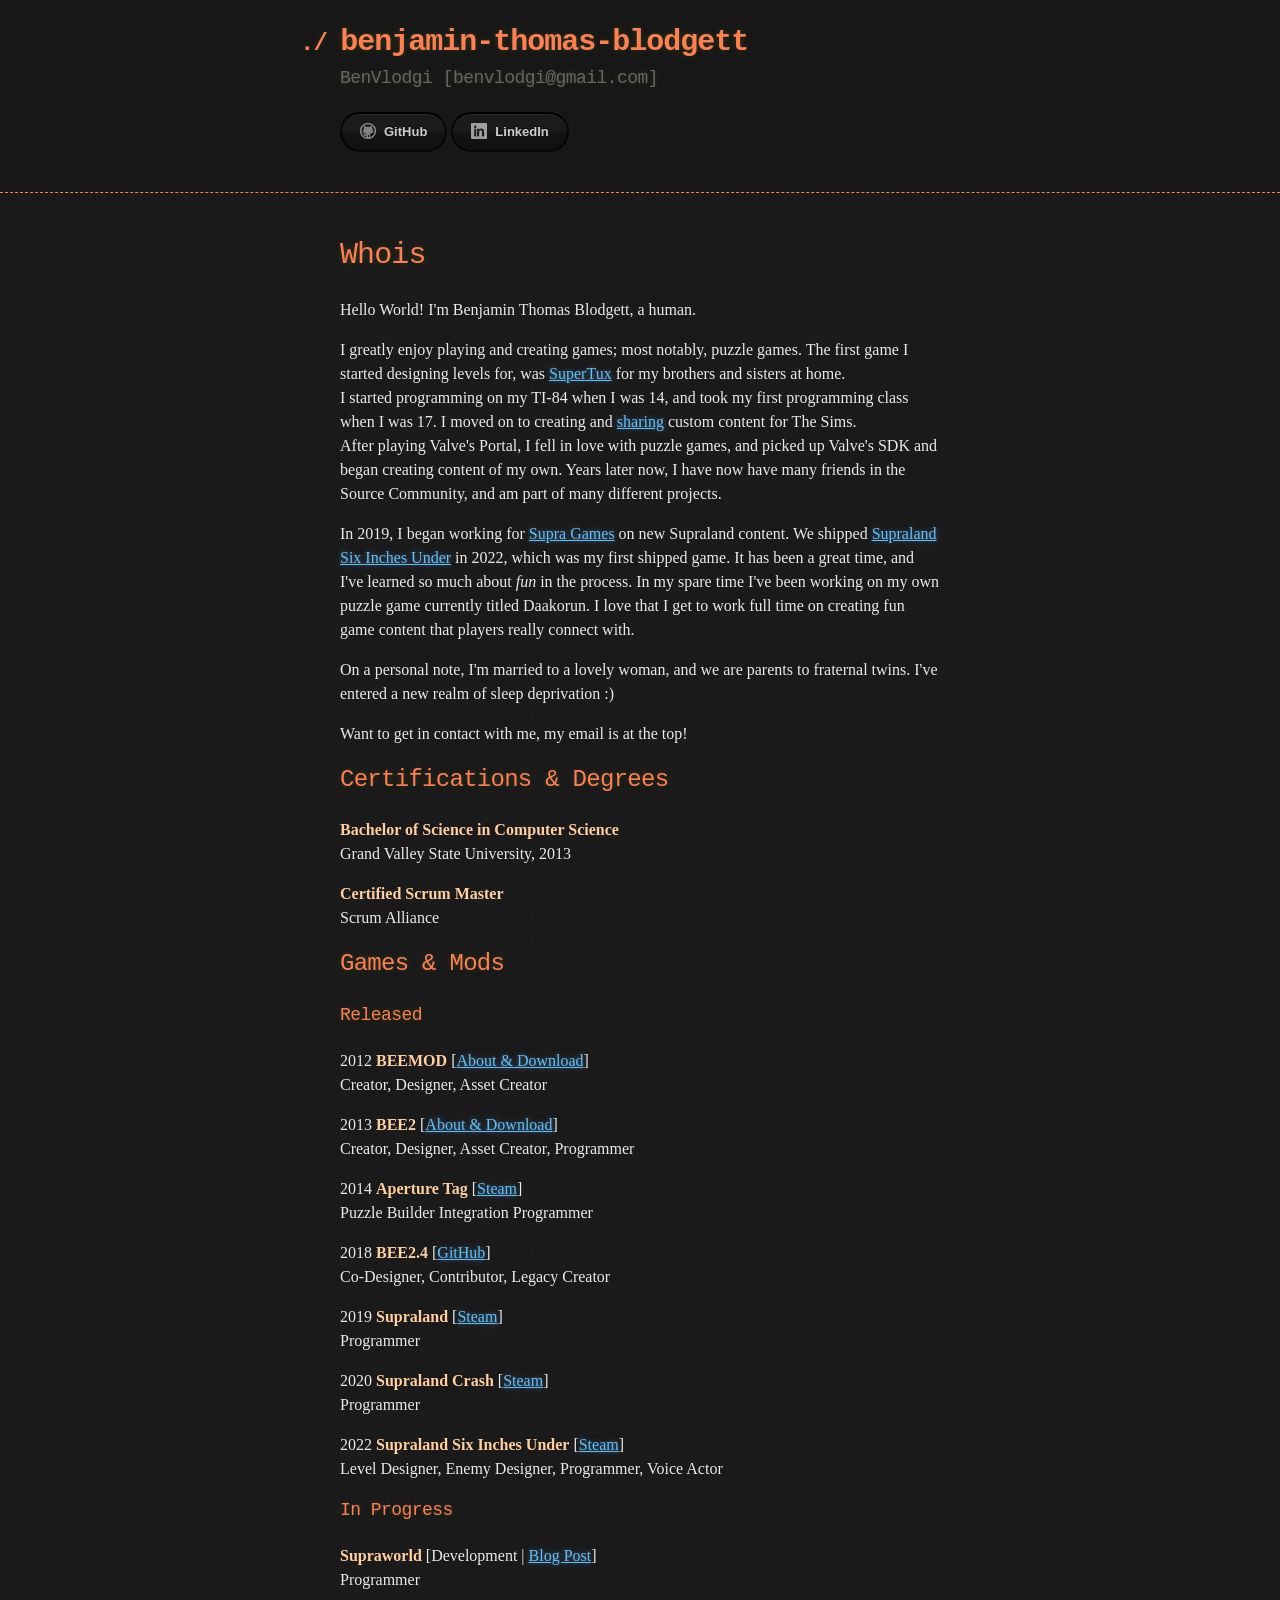
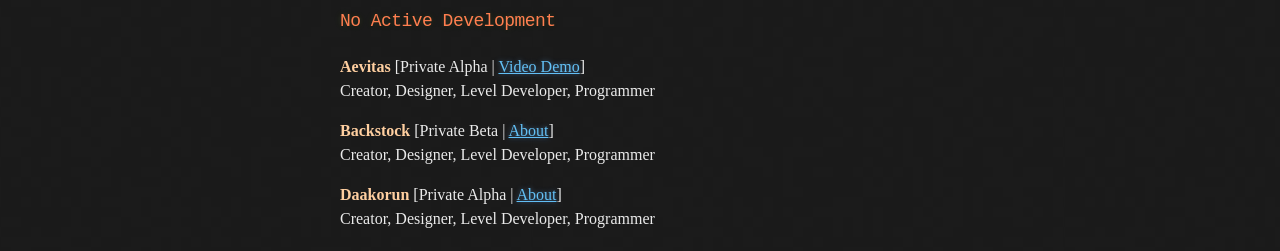
==== index.html @ e1a2940e "Move dates to prefix, and remove Released word" ====
<!DOCTYPE html>
<html>
  <head>
    <meta charset='utf-8'>
    <meta http-equiv="X-UA-Compatible" content="chrome=1">

    <link rel="stylesheet" type="text/css" href="stylesheets/stylesheet.css" media="screen">
    <link rel="stylesheet" type="text/css" href="stylesheets/github-dark.css" media="screen">
    <link rel="stylesheet" type="text/css" href="stylesheets/print.css" media="print">

    <title>BenVlodgi.GitHub.io by BenVlodgi</title>
  </head>

  <body>

    <header>
      <div class="container">
        <h1>benjamin-thomas-blodgett</h1>
        <h2>BenVlodgi
          <script language="JavaScript">
            var un = "benvlodgi";
            var hn = "gmail";
            var he = "com";
            var tex = un + "@" + hn + "." + he;
            document.write("<span>[" + tex + "]</span>");
          </script>
        </h2>

        <section id="downloads">
          <a href="https://github.com/BenVlodgi" class="btn btn-github"><span class="icon"></span>GitHub</a>
          <a href="https://www.linkedin.com/in/benjamin-blodgett-30b03960" class="btn btn-linkedin"><span class="icon"></span>LinkedIn</a>
        </section>
      </div>
    </header>

    <div class="container">
      <section id="main_content">
	    <h1><a id="whois" class="anchor" href="#whois" aria-hidden="true"><span aria-hidden="true" class="octicon octicon-link"></span></a>Whois</h1>
		<p>Hello World! I'm Benjamin Thomas Blodgett, a human.</p>
		
		<p>I greatly enjoy playing and creating games; most notably, puzzle games.
		   The first game I started designing levels for, was <a href="https://supertux.github.io/download.html">SuperTux</a> for my brothers and sisters at home.<br />
		   I started programming on my TI-84 when I was 14, and took my first programming class when I was 17.
		   I moved on to creating and <a href="https://www.thesimsresource.com/members/bensworld99">sharing</a> custom content for The Sims.<br />
		   After playing Valve's Portal, I fell in love with puzzle games, and picked up Valve's SDK and began creating content of my own.
		   Years later now, I have now have many friends in the Source Community, and am part of many different projects.
		</p>
	        <p>In 2019, I began working for <a href="https://deathball.net/supragames/">Supra Games</a> on new Supraland content. We shipped <a href="https://store.steampowered.com/app/1522870/Supraland_Six_Inches_Under/">Supraland Six Inches Under</a> in 2022, which was my first shipped game. It has been a great time, and I've learned so much about <i>fun</i> in the process. In my spare time I've been working on my own puzzle game currently titled Daakorun.
		   I love that I get to work full time on creating fun game content that players really connect with.
		</p>
	      	<p>On a personal note, I'm married to a lovely woman, and we are parents to fraternal twins. I've entered a new realm of sleep deprivation :)
		</p>
		<p>Want to get in contact with me, my email is at the top!</p>
	  
        <h2><a id="certifications-degrees" class="anchor" href="#dertifications-degrees" aria-hidden="true"><span aria-hidden="true" class="octicon octicon-link"></span></a>Certifications & Degrees</h2>
		<p><span class="txt-title">Bachelor of Science in Computer Science</span><br />Grand Valley State University, 2013</p>
		<p><span class="txt-title">Certified Scrum Master</span><br />Scrum Alliance</p>
		
		<h2><a id="games-mods" class="anchor" href="#games-mods" aria-hidden="true"><span aria-hidden="true" class="octicon octicon-link"></span></a>Games & Mods</h2>
        <h3>Released</h3>
		<p>2012 <span class="txt-title">BEEMOD</span> [<a href="http://portal2backstock.com/bee/">About & Download</a>]<br />Creator, Designer, Asset Creator</p>
		<p>2013 <span class="txt-title">BEE2</span> [<a href="http://portal2backstock.com/bee2/">About & Download</a>]<br />Creator, Designer, Asset Creator, Programmer</p>
		<p>2014 <span class="txt-title">Aperture Tag</span> [<a href="http://store.steampowered.com/app/280740/">Steam</a>]<br />Puzzle Builder Integration Programmer</p>
		<p>2018 <span class="txt-title">BEE2.4</span> [<a href="https://github.com/BenVlodgi/BEE2.4">GitHub</a>]<br />Co-Designer, Contributor, Legacy Creator</p>
      		<p>2019 <span class="txt-title">Supraland</span> [<a href="https://store.steampowered.com/app/813630/Supraland/">Steam</a>]<br />Programmer</p>
		<p>2020 <span class="txt-title">Supraland Crash</span> [<a href="https://store.steampowered.com/app/1093730/Supraland_Crash/">Steam</a>]<br />Programmer</p>
		<p>2022 <span class="txt-title">Supraland Six Inches Under</span> [<a href="https://store.steampowered.com/app/1522870/Supraland_Six_Inches_Under/">Steam</a>]<br />Level Designer, Enemy Designer, Programmer, Voice Actor</p>
        <h3>In Progress</h3>
		<p><span class="txt-title">Supraworld</span> [Development | <a href="https://store.steampowered.com/news/app/813630/view/3127185618156042948">Blog Post</a>]<br />Programmer</p>	
        <h3>No Active Development</h3>
		<p><span class="txt-title">Aevitas</span> [Private Alpha | <a href="https://www.youtube.com/watch?v=iDddJUa0rN0">Video Demo</a>]<br />Creator, Designer, Level Developer, Programmer</p>
		<p><span class="txt-title">Backstock</span> [Private Beta | <a href="http://portal2backstock.com/about/">About</a>]<br />Creator, Designer, Level Developer, Programmer</p>
		<p><span class="txt-title">Daakorun</span> [Private Alpha | <a href="http://dreamseed.games/what-is-daakrun/">About</a>]<br />Creator, Designer, Level Developer, Programmer</p>
      </section>
    </div>

    
  </body>
</html>
---- stylesheets/stylesheet.css ----
body {
  margin: 0;
  padding: 0;
  background: #151515 url("../images/bkg.png") 0 0;
  color: #eaeaea;
  font: 16px;
  line-height: 1.5;
  font-family: Consolas;
}

/* General & 'Reset' Stuff */

.container {
  width: 90%;
  max-width: 600px;
  margin: 0 auto;
}

section {
  display: block;
  margin: 0 0 20px 0;
}

h1, h2, h3, h4, h5, h6 {
  margin: 0 0 20px;
}

li {
  line-height: 1.4 ;
}

/* Header, <header>
   header   - container
   h1       - project name
   h2       - project description
*/

header {
  background: rgba(0, 0, 0, 0.1);
  width: 100%;
  border-bottom: 1px dashed #FF7F50;
  padding: 20px 0;
  margin: 0 0 40px 0;
}

header h1 {
  font-size: 30px;
  line-height: 1.5;
  margin: 0 0 0 -40px;
  font-weight: bold;
  font-family: Monaco, "Bitstream Vera Sans Mono", "Lucida Console", Terminal, monospace;
  color: #FF7F50;
  text-shadow: 0 1px 1px rgba(0, 0, 0, 0.1),
               0 0 5px rgba(181, 232, 83, 0.1),
               0 0 10px rgba(181, 232, 83, 0.1);
  letter-spacing: -1px;
  -webkit-font-smoothing: antialiased;
}

header h1:before {
  content: "./ ";
  font-size: 24px;
}

header h2 {
  font-size: 18px;
  font-weight: 300;
  color: #666;
}

#downloads .btn {
  display: inline-block;
  text-align: center;
  margin: 0;
}

/* Main Content
*/

#main_content {
  width: 100%;
  -webkit-font-smoothing: antialiased;
}
section img {
  max-width: 100%
}

h1, h2, h3, h4, h5, h6 {
  font-weight: normal;
  font-family: Monaco, "Bitstream Vera Sans Mono", "Lucida Console", Terminal, monospace;
  color: #FF7F50;
  letter-spacing: -0.03em;
  text-shadow: 0 1px 1px rgba(0, 0, 0, 0.1),
               0 0 5px rgba(181, 232, 83, 0.1),
               0 0 10px rgba(181, 232, 83, 0.1);
}

#main_content h1 {
  font-size: 30px;
}

#main_content h2 {
  font-size: 24px;
}

#main_content h3 {
  font-size: 18px;
}

#main_content h4 {
  font-size: 14px;
}

#main_content h5 {
  font-size: 12px;
  text-transform: uppercase;
  margin: 0 0 5px 0;
}

#main_content h6 {
  font-size: 12px;
  text-transform: uppercase;
  color: #999;
  margin: 0 0 5px 0;
}

dt {
  font-style: italic;
  font-weight: bold;
}

ul li {
  list-style: none;
}

ul li:before {
  content: ">>";
  font-family: Monaco, "Bitstream Vera Sans Mono", "Lucida Console", Terminal, monospace;
  font-size: 13px;
  color: #b5e853;
  margin-left: -37px;
  margin-right: 21px;
  line-height: 16px;
}

blockquote {
  color: #aaa;
  padding-left: 10px;
  border-left: 1px dotted #666;
}

pre {
  background: rgba(0, 0, 0, 0.9);
  border: 1px solid rgba(255, 255, 255, 0.15);
  padding: 10px;
  font-size: 14px;
  color: #b5e853;
  border-radius: 2px;
  -moz-border-radius: 2px;
  -webkit-border-radius: 2px;
  text-wrap: normal;
  overflow: auto;
  overflow-y: hidden;
}

table {
  width: 100%;
  margin: 0 0 20px 0;
}

th {
  text-align: left;
  border-bottom: 1px dashed #b5e853;
  padding: 5px 10px;
}

td {
  padding: 5px 10px;
}

hr {
  height: 0;
  border: 0;
  border-bottom: 1px dashed #b5e853;
  color: #b5e853;
}

/* Buttons
*/

.btn {
  display: inline-block;
  background: -webkit-linear-gradient(top, rgba(40, 40, 40, 0.3), rgba(35, 35, 35, 0.3) 50%, rgba(10, 10, 10, 0.3) 50%, rgba(0, 0, 0, 0.3));
  padding: 8px 18px;
  border-radius: 50px;
  border: 2px solid rgba(0, 0, 0, 0.7);
  border-bottom: 2px solid rgba(0, 0, 0, 0.7);
  border-top: 2px solid rgba(0, 0, 0, 1);
  color: rgba(255, 255, 255, 0.8);
  font-family: Helvetica, Arial, sans-serif;
  font-weight: bold;
  font-size: 13px;
  text-decoration: none;
  text-shadow: 0 -1px 0 rgba(0, 0, 0, 0.75);
  box-shadow: inset 0 1px 0 rgba(255, 255, 255, 0.05);
}

.btn:hover {
  background: -webkit-linear-gradient(top, rgba(40, 40, 40, 0.6), rgba(35, 35, 35, 0.6) 50%, rgba(10, 10, 10, 0.8) 50%, rgba(0, 0, 0, 0.8));
}

.btn .icon {
  display: inline-block;
  width: 16px;
  height: 16px;
  margin: 1px 8px 0 0;
  float: left;
}

.btn-github .icon {
  opacity: 0.6;
  background: url("../images/blacktocat.png") 0 0 no-repeat;
}

.btn-linkedin .icon {
  opacity: 0.6;
  background-size: 16px 16px;
  background: url("../images/linkedin.png") 0 0 no-repeat;
}

/* Links
   a, a:hover, a:visited
*/

a {
  color: #63c0f5;
  text-shadow: 0 0 5px rgba(104, 182, 255, 0.5);
}

.txt-title {
  color: #FFCFA0;
  font-weight: bold;
}

/* Clearfix */

.cf:before, .cf:after {
  content:"";
  display:table;
}

.cf:after {
  clear:both;
}

.cf {
  zoom:1;
}
---- stylesheets/github-dark.css ----
/*
The MIT License (MIT)

Copyright (c) 2016 GitHub, Inc.

Permission is hereby granted, free of charge, to any person obtaining a copy
of this software and associated documentation files (the "Software"), to deal
in the Software without restriction, including without limitation the rights
to use, copy, modify, merge, publish, distribute, sublicense, and/or sell
copies of the Software, and to permit persons to whom the Software is
furnished to do so, subject to the following conditions:

The above copyright notice and this permission notice shall be included in all
copies or substantial portions of the Software.

THE SOFTWARE IS PROVIDED "AS IS", WITHOUT WARRANTY OF ANY KIND, EXPRESS OR
IMPLIED, INCLUDING BUT NOT LIMITED TO THE WARRANTIES OF MERCHANTABILITY,
FITNESS FOR A PARTICULAR PURPOSE AND NONINFRINGEMENT. IN NO EVENT SHALL THE
AUTHORS OR COPYRIGHT HOLDERS BE LIABLE FOR ANY CLAIM, DAMAGES OR OTHER
LIABILITY, WHETHER IN AN ACTION OF CONTRACT, TORT OR OTHERWISE, ARISING FROM,
OUT OF OR IN CONNECTION WITH THE SOFTWARE OR THE USE OR OTHER DEALINGS IN THE
SOFTWARE.

*/

.pl-c /* comment */ {
  color: #969896;
}

.pl-c1 /* constant, variable.other.constant, support, meta.property-name, support.constant, support.variable, meta.module-reference, markup.raw, meta.diff.header */,
.pl-s .pl-v /* string variable */ {
  color: #0099cd;
}

.pl-e /* entity */,
.pl-en /* entity.name */ {
  color: #9774cb;
}

.pl-smi /* variable.parameter.function, storage.modifier.package, storage.modifier.import, storage.type.java, variable.other */,
.pl-s .pl-s1 /* string source */ {
  color: #ddd;
}

.pl-ent /* entity.name.tag */ {
  color: #7bcc72;
}

.pl-k /* keyword, storage, storage.type */ {
  color: #cc2372;
}

.pl-s /* string */,
.pl-pds /* punctuation.definition.string, string.regexp.character-class */,
.pl-s .pl-pse .pl-s1 /* string punctuation.section.embedded source */,
.pl-sr /* string.regexp */,
.pl-sr .pl-cce /* string.regexp constant.character.escape */,
.pl-sr .pl-sre /* string.regexp source.ruby.embedded */,
.pl-sr .pl-sra /* string.regexp string.regexp.arbitrary-repitition */ {
  color: #3c66e2;
}

.pl-v /* variable */ {
  color: #fb8764;
}

.pl-id /* invalid.deprecated */ {
  color: #e63525;
}

.pl-ii /* invalid.illegal */ {
  color: #f8f8f8;
  background-color: #e63525;
}

.pl-sr .pl-cce /* string.regexp constant.character.escape */ {
  font-weight: bold;
  color: #7bcc72;
}

.pl-ml /* markup.list */ {
  color: #c26b2b;
}

.pl-mh /* markup.heading */,
.pl-mh .pl-en /* markup.heading entity.name */,
.pl-ms /* meta.separator */ {
  font-weight: bold;
  color: #264ec5;
}

.pl-mq /* markup.quote */ {
  color: #00acac;
}

.pl-mi /* markup.italic */ {
  font-style: italic;
  color: #ddd;
}

.pl-mb /* markup.bold */ {
  font-weight: bold;
  color: #ddd;
}

.pl-md /* markup.deleted, meta.diff.header.from-file */ {
  color: #bd2c00;
  background-color: #ffecec;
}

.pl-mi1 /* markup.inserted, meta.diff.header.to-file */ {
  color: #55a532;
  background-color: #eaffea;
}

.pl-mdr /* meta.diff.range */ {
  font-weight: bold;
  color: #9774cb;
}

.pl-mo /* meta.output */ {
  color: #264ec5;
}
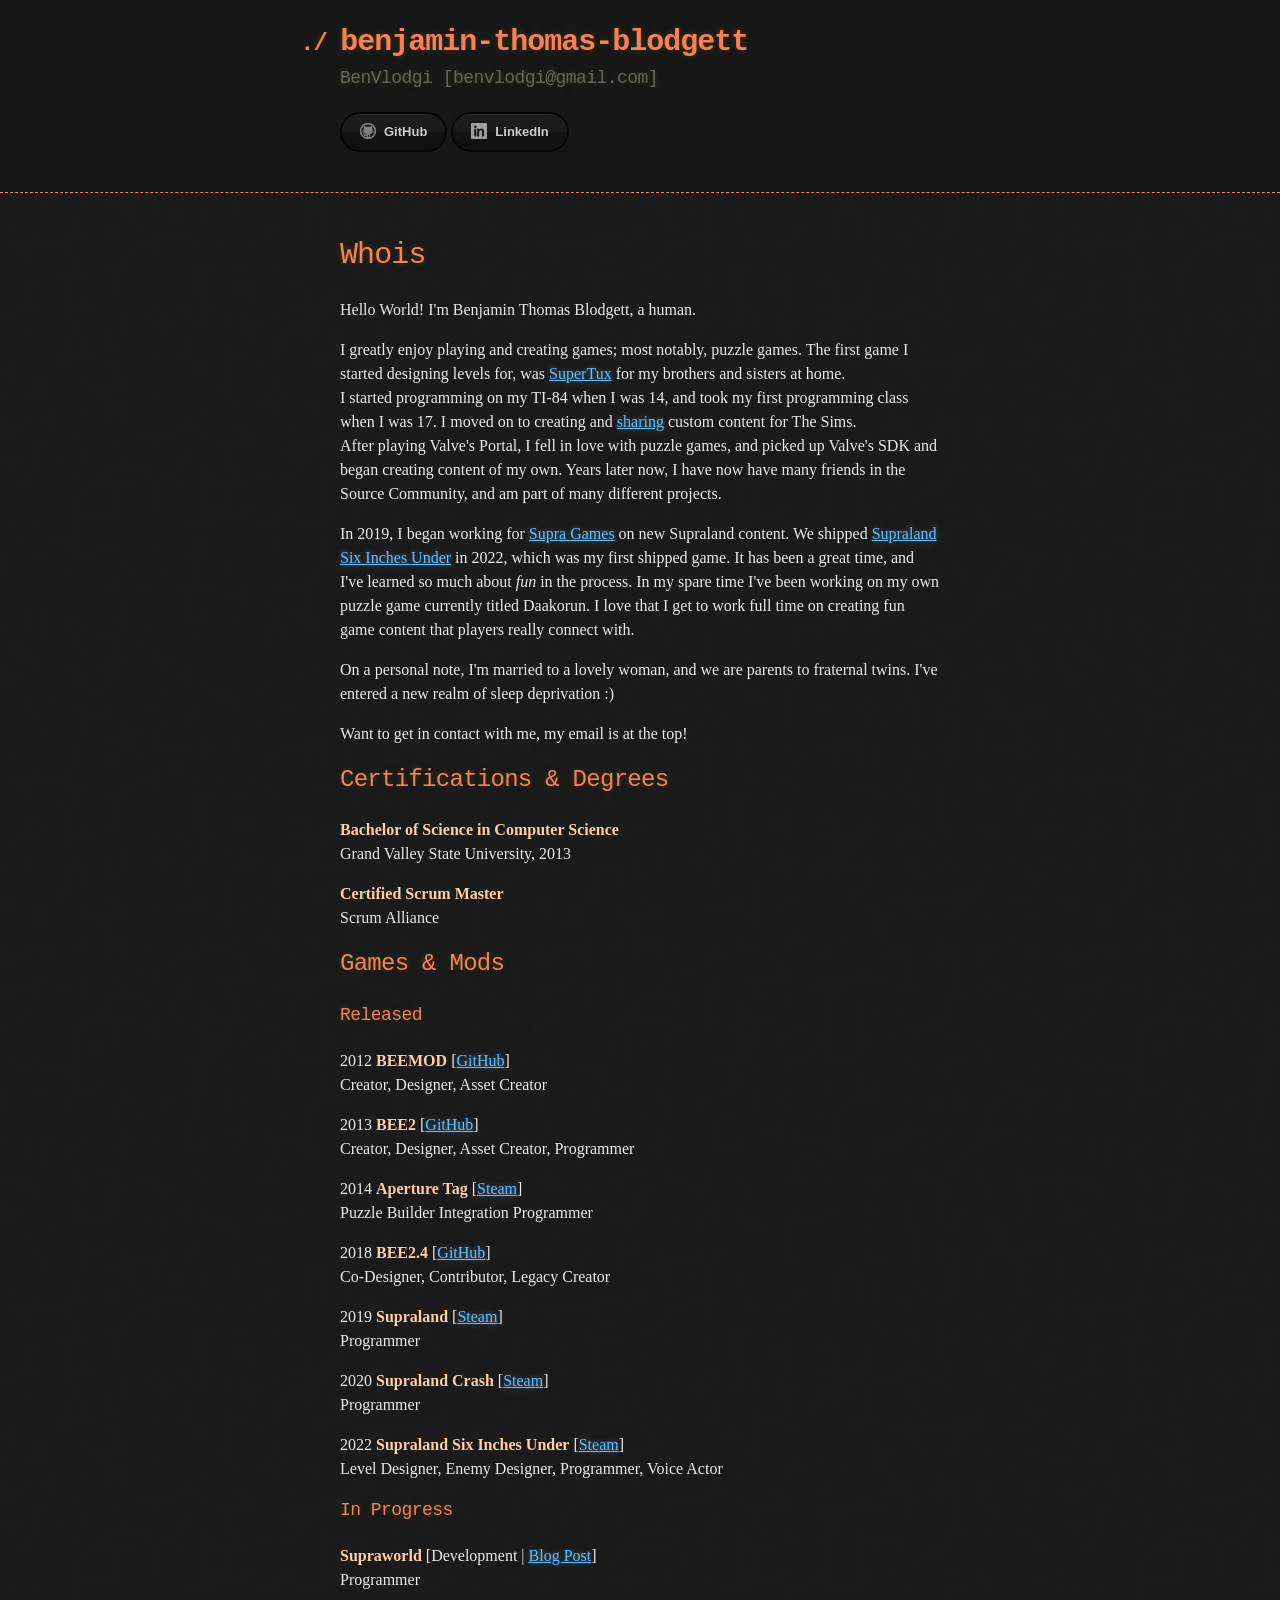
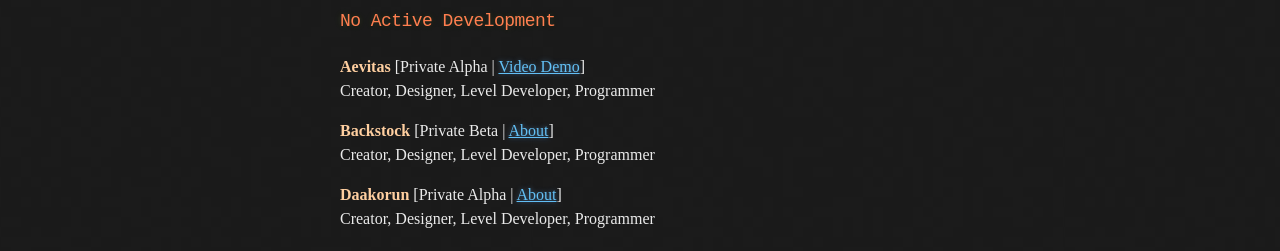
==== commit 16e1e991: "Updated dead links" ====
--- a/index.html
+++ b/index.html
@@ -58,8 +58,8 @@
 		
 		<h2><a id="games-mods" class="anchor" href="#games-mods" aria-hidden="true"><span aria-hidden="true" class="octicon octicon-link"></span></a>Games & Mods</h2>
         <h3>Released</h3>
-		<p>2012 <span class="txt-title">BEEMOD</span> [<a href="http://portal2backstock.com/bee/">About & Download</a>]<br />Creator, Designer, Asset Creator</p>
-		<p>2013 <span class="txt-title">BEE2</span> [<a href="http://portal2backstock.com/bee2/">About & Download</a>]<br />Creator, Designer, Asset Creator, Programmer</p>
+		<p>2012 <span class="txt-title">BEEMOD</span> [<a href="https://github.com/BEEmod/BEEMOD">GitHub</a>]<br />Creator, Designer, Asset Creator</p>
+		<p>2013 <span class="txt-title">BEE2</span> [<a href="https://github.com/BEEmod/BEE2.2">GitHub</a>]<br />Creator, Designer, Asset Creator, Programmer</p>
 		<p>2014 <span class="txt-title">Aperture Tag</span> [<a href="http://store.steampowered.com/app/280740/">Steam</a>]<br />Puzzle Builder Integration Programmer</p>
 		<p>2018 <span class="txt-title">BEE2.4</span> [<a href="https://github.com/BenVlodgi/BEE2.4">GitHub</a>]<br />Co-Designer, Contributor, Legacy Creator</p>
       		<p>2019 <span class="txt-title">Supraland</span> [<a href="https://store.steampowered.com/app/813630/Supraland/">Steam</a>]<br />Programmer</p>
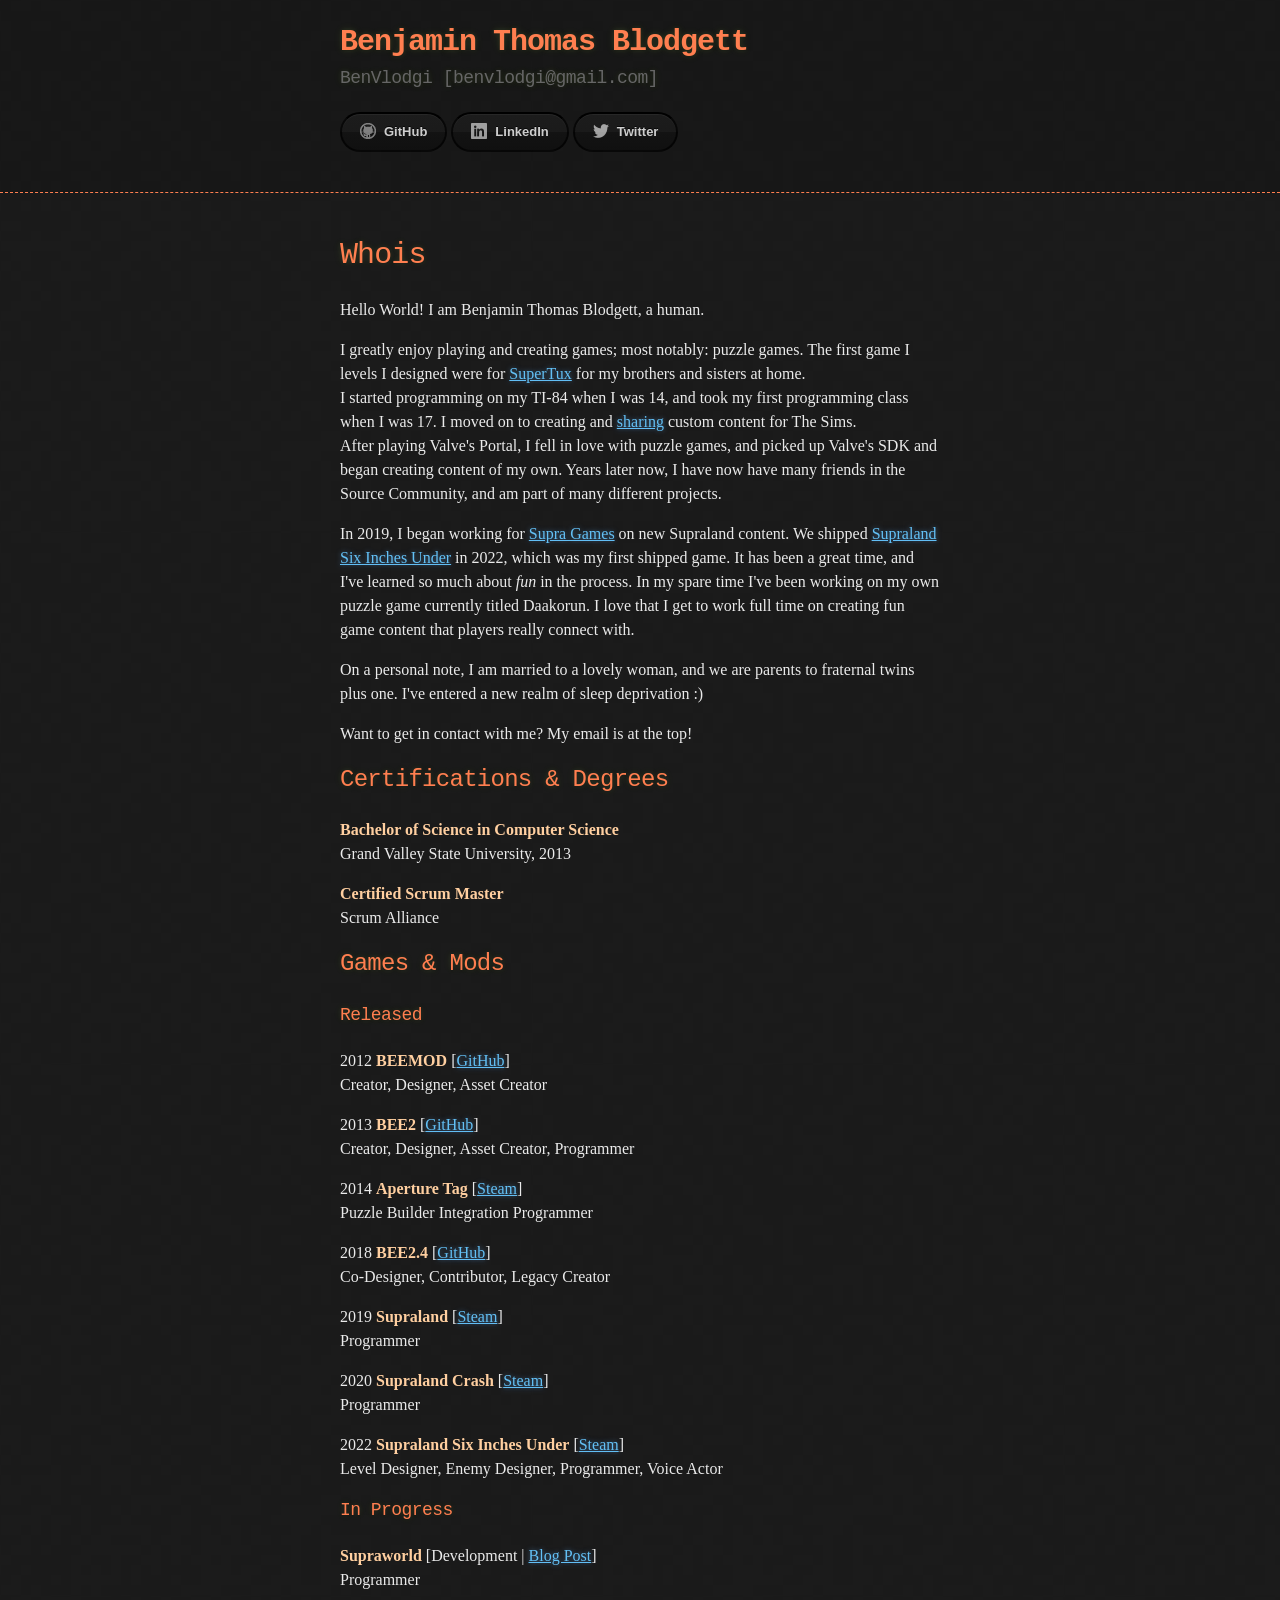
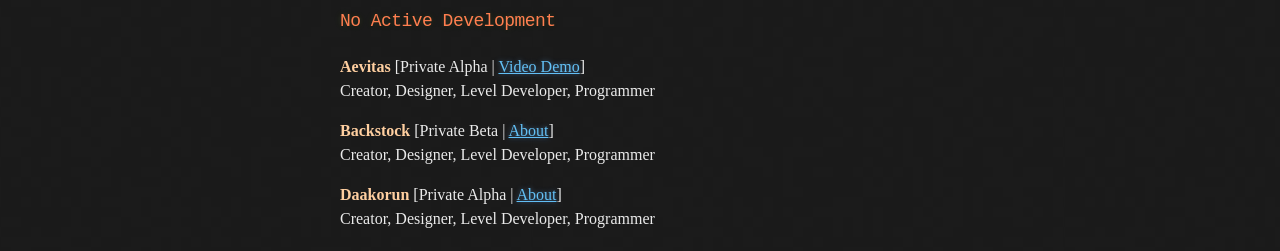
==== commit d9d2b361: "Add twitter, change style, update information Removed the ./ from the beginning Made the page less "" ====
--- a/index.html
+++ b/index.html
@@ -3,19 +3,20 @@
   <head>
     <meta charset='utf-8'>
     <meta http-equiv="X-UA-Compatible" content="chrome=1">
+    <meta rel="me" href="https://mastodon.gamedev.place/@BenVlodgi" />
 
     <link rel="stylesheet" type="text/css" href="stylesheets/stylesheet.css" media="screen">
     <link rel="stylesheet" type="text/css" href="stylesheets/github-dark.css" media="screen">
     <link rel="stylesheet" type="text/css" href="stylesheets/print.css" media="print">
 
-    <title>BenVlodgi.GitHub.io by BenVlodgi</title>
+    <title>BenVlodgi.GitHub.io by Benjamin Thomas Blodgett</title>
   </head>
 
   <body>
 
     <header>
       <div class="container">
-        <h1>benjamin-thomas-blodgett</h1>
+        <h1>Benjamin Thomas Blodgett</h1>
         <h2>BenVlodgi
           <script language="JavaScript">
             var un = "benvlodgi";
@@ -29,17 +30,18 @@
         <section id="downloads">
           <a href="https://github.com/BenVlodgi" class="btn btn-github"><span class="icon"></span>GitHub</a>
           <a href="https://www.linkedin.com/in/benjamin-blodgett-30b03960" class="btn btn-linkedin"><span class="icon"></span>LinkedIn</a>
+          <a href="https://twitter.com/BenVlodgi" class="btn btn-twitter"><span class="icon"></span>Twitter</a>
         </section>
       </div>
     </header>
 
     <div class="container">
-      <section id="main_content">
-	    <h1><a id="whois" class="anchor" href="#whois" aria-hidden="true"><span aria-hidden="true" class="octicon octicon-link"></span></a>Whois</h1>
-		<p>Hello World! I'm Benjamin Thomas Blodgett, a human.</p>
+    <section id="main_content">
+	  <h1><a id="whois" class="anchor" href="#whois" aria-hidden="true"><span aria-hidden="true" class="octicon octicon-link"></span></a>Whois</h1>
+		<p>Hello World! I am Benjamin Thomas Blodgett, a human.</p>
 		
-		<p>I greatly enjoy playing and creating games; most notably, puzzle games.
-		   The first game I started designing levels for, was <a href="https://supertux.github.io/download.html">SuperTux</a> for my brothers and sisters at home.<br />
+		<p>I greatly enjoy playing and creating games; most notably: puzzle games.
+		   The first game I levels I designed were for <a href="https://supertux.github.io/download.html">SuperTux</a> for my brothers and sisters at home.<br />
 		   I started programming on my TI-84 when I was 14, and took my first programming class when I was 17.
 		   I moved on to creating and <a href="https://www.thesimsresource.com/members/bensworld99">sharing</a> custom content for The Sims.<br />
 		   After playing Valve's Portal, I fell in love with puzzle games, and picked up Valve's SDK and began creating content of my own.
@@ -48,9 +50,9 @@
 	        <p>In 2019, I began working for <a href="https://deathball.net/supragames/">Supra Games</a> on new Supraland content. We shipped <a href="https://store.steampowered.com/app/1522870/Supraland_Six_Inches_Under/">Supraland Six Inches Under</a> in 2022, which was my first shipped game. It has been a great time, and I've learned so much about <i>fun</i> in the process. In my spare time I've been working on my own puzzle game currently titled Daakorun.
 		   I love that I get to work full time on creating fun game content that players really connect with.
 		</p>
-	      	<p>On a personal note, I'm married to a lovely woman, and we are parents to fraternal twins. I've entered a new realm of sleep deprivation :)
+	      	<p>On a personal note, I am married to a lovely woman, and we are parents to fraternal twins plus one. I've entered a new realm of sleep deprivation :)
 		</p>
-		<p>Want to get in contact with me, my email is at the top!</p>
+		<p>Want to get in contact with me? My email is at the top!</p>
 	  
         <h2><a id="certifications-degrees" class="anchor" href="#dertifications-degrees" aria-hidden="true"><span aria-hidden="true" class="octicon octicon-link"></span></a>Certifications & Degrees</h2>
 		<p><span class="txt-title">Bachelor of Science in Computer Science</span><br />Grand Valley State University, 2013</p>
--- a/stylesheets/stylesheet.css
+++ b/stylesheets/stylesheet.css
@@ -46,7 +46,7 @@
 header h1 {
   font-size: 30px;
   line-height: 1.5;
-  margin: 0 0 0 -40px;
+  margin: 0 0 0 0;
   font-weight: bold;
   font-family: Monaco, "Bitstream Vera Sans Mono", "Lucida Console", Terminal, monospace;
   color: #FF7F50;
@@ -58,7 +58,11 @@
 }
 
 header h1:before {
-  content: "./ ";
+  content: "";
+  font-size: 24px;
+}
+header h1:after {
+  content: "";
   font-size: 24px;
 }
 
@@ -228,6 +232,12 @@
   background: url("../images/linkedin.png") 0 0 no-repeat;
 }
 
+.btn-twitter .icon {
+  opacity: 0.6;
+  background-size: 16px 16px;
+  background: url("../images/twitterx16.png") 0 0 no-repeat;
+}
+
 /* Links
    a, a:hover, a:visited
 */
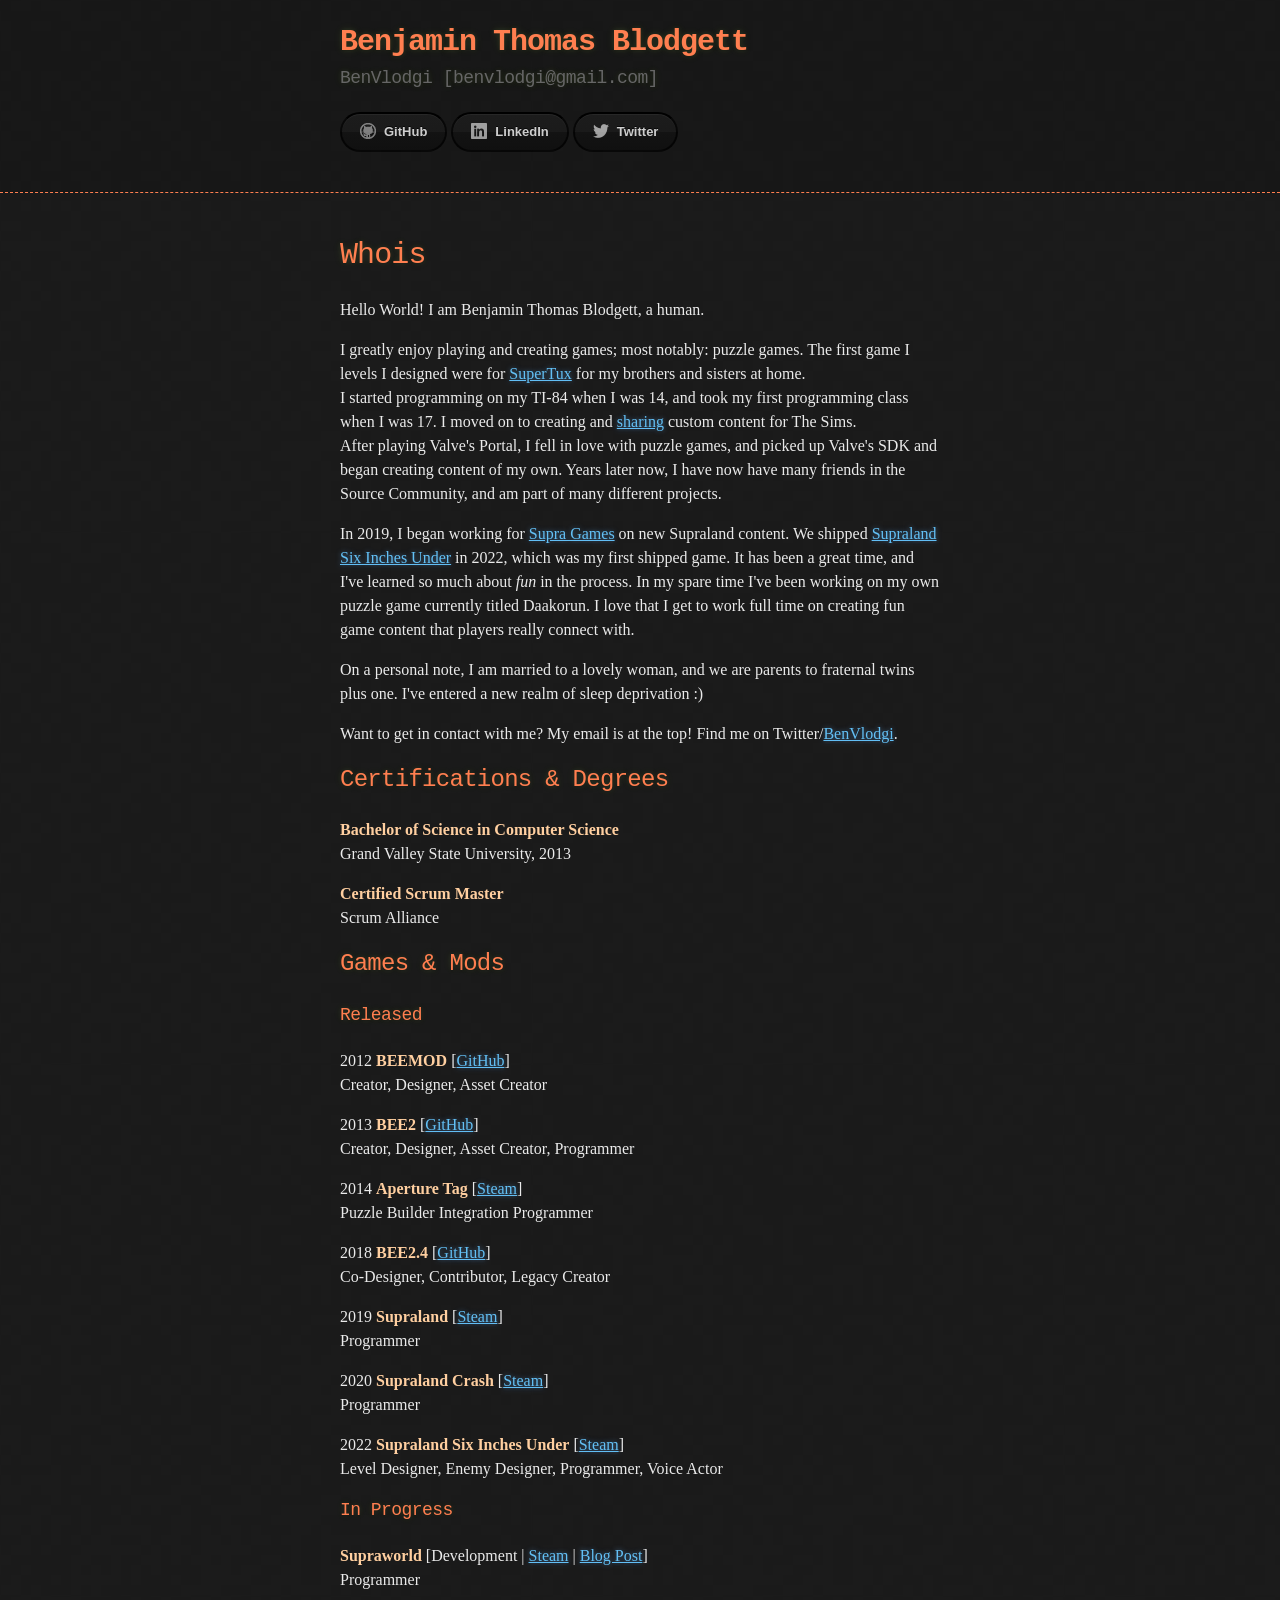
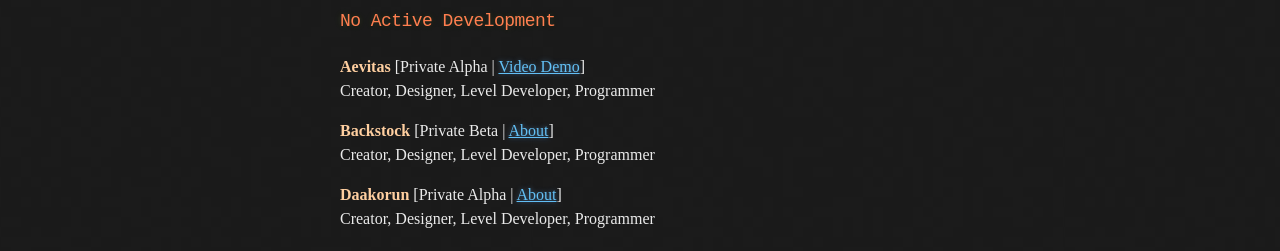
==== commit dc8f0630: "Update index.html Added Twitter and Supraworld Storepage" ====
--- a/index.html
+++ b/index.html
@@ -3,21 +3,18 @@
   <head>
     <meta charset='utf-8'>
     <meta http-equiv="X-UA-Compatible" content="chrome=1">
-    <meta rel="me" href="https://mastodon.gamedev.place/@BenVlodgi" />
-
+    <meta rel="me" href="https://mastodon.gamedev.place/@BenVlodgi">
     <link rel="stylesheet" type="text/css" href="stylesheets/stylesheet.css" media="screen">
     <link rel="stylesheet" type="text/css" href="stylesheets/github-dark.css" media="screen">
     <link rel="stylesheet" type="text/css" href="stylesheets/print.css" media="print">
-
     <title>BenVlodgi.GitHub.io by Benjamin Thomas Blodgett</title>
   </head>
-
   <body>
-
     <header>
       <div class="container">
         <h1>Benjamin Thomas Blodgett</h1>
-        <h2>BenVlodgi
+        <h2>
+          BenVlodgi
           <script language="JavaScript">
             var un = "benvlodgi";
             var hn = "gmail";
@@ -26,7 +23,6 @@
             document.write("<span>[" + tex + "]</span>");
           </script>
         </h2>
-
         <section id="downloads">
           <a href="https://github.com/BenVlodgi" class="btn btn-github"><span class="icon"></span>GitHub</a>
           <a href="https://www.linkedin.com/in/benjamin-blodgett-30b03960" class="btn btn-linkedin"><span class="icon"></span>LinkedIn</a>
@@ -34,48 +30,42 @@
         </section>
       </div>
     </header>
-
     <div class="container">
-    <section id="main_content">
-	  <h1><a id="whois" class="anchor" href="#whois" aria-hidden="true"><span aria-hidden="true" class="octicon octicon-link"></span></a>Whois</h1>
-		<p>Hello World! I am Benjamin Thomas Blodgett, a human.</p>
-		
-		<p>I greatly enjoy playing and creating games; most notably: puzzle games.
-		   The first game I levels I designed were for <a href="https://supertux.github.io/download.html">SuperTux</a> for my brothers and sisters at home.<br />
-		   I started programming on my TI-84 when I was 14, and took my first programming class when I was 17.
-		   I moved on to creating and <a href="https://www.thesimsresource.com/members/bensworld99">sharing</a> custom content for The Sims.<br />
-		   After playing Valve's Portal, I fell in love with puzzle games, and picked up Valve's SDK and began creating content of my own.
-		   Years later now, I have now have many friends in the Source Community, and am part of many different projects.
-		</p>
-	        <p>In 2019, I began working for <a href="https://deathball.net/supragames/">Supra Games</a> on new Supraland content. We shipped <a href="https://store.steampowered.com/app/1522870/Supraland_Six_Inches_Under/">Supraland Six Inches Under</a> in 2022, which was my first shipped game. It has been a great time, and I've learned so much about <i>fun</i> in the process. In my spare time I've been working on my own puzzle game currently titled Daakorun.
-		   I love that I get to work full time on creating fun game content that players really connect with.
-		</p>
-	      	<p>On a personal note, I am married to a lovely woman, and we are parents to fraternal twins plus one. I've entered a new realm of sleep deprivation :)
-		</p>
-		<p>Want to get in contact with me? My email is at the top!</p>
-	  
+      <section id="main_content">
+        <h1><a id="whois" class="anchor" href="#whois" aria-hidden="true"><span aria-hidden="true" class="octicon octicon-link"></span></a>Whois</h1>
+        <p>Hello World! I am Benjamin Thomas Blodgett, a human.</p>
+        <p>I greatly enjoy playing and creating games; most notably: puzzle games.
+          The first game I levels I designed were for <a href="https://supertux.github.io/download.html">SuperTux</a> for my brothers and sisters at home.<br />
+          I started programming on my TI-84 when I was 14, and took my first programming class when I was 17.
+          I moved on to creating and <a href="https://www.thesimsresource.com/members/bensworld99">sharing</a> custom content for The Sims.<br />
+          After playing Valve's Portal, I fell in love with puzzle games, and picked up Valve's SDK and began creating content of my own.
+          Years later now, I have now have many friends in the Source Community, and am part of many different projects.
+        </p>
+        <p>In 2019, I began working for <a href="https://deathball.net/supragames/">Supra Games</a> on new Supraland content. We shipped <a href="https://store.steampowered.com/app/1522870/Supraland_Six_Inches_Under/">Supraland Six Inches Under</a> in 2022, which was my first shipped game. It has been a great time, and I've learned so much about <i>fun</i> in the process. In my spare time I've been working on my own puzzle game currently titled Daakorun.
+          I love that I get to work full time on creating fun game content that players really connect with.
+        </p>
+        <p>On a personal note, I am married to a lovely woman, and we are parents to fraternal twins plus one. I've entered a new realm of sleep deprivation :)
+        </p>
+        <p>Want to get in contact with me? My email is at the top! Find me on Twitter/<a href="https://twitter.com/BenVlodgi">BenVlodgi</a>.</p>
         <h2><a id="certifications-degrees" class="anchor" href="#dertifications-degrees" aria-hidden="true"><span aria-hidden="true" class="octicon octicon-link"></span></a>Certifications & Degrees</h2>
-		<p><span class="txt-title">Bachelor of Science in Computer Science</span><br />Grand Valley State University, 2013</p>
-		<p><span class="txt-title">Certified Scrum Master</span><br />Scrum Alliance</p>
-		
-		<h2><a id="games-mods" class="anchor" href="#games-mods" aria-hidden="true"><span aria-hidden="true" class="octicon octicon-link"></span></a>Games & Mods</h2>
+        <p><span class="txt-title">Bachelor of Science in Computer Science</span><br />Grand Valley State University, 2013</p>
+        <p><span class="txt-title">Certified Scrum Master</span><br />Scrum Alliance</p>
+        <h2><a id="games-mods" class="anchor" href="#games-mods" aria-hidden="true"><span aria-hidden="true" class="octicon octicon-link"></span></a>Games & Mods</h2>
         <h3>Released</h3>
-		<p>2012 <span class="txt-title">BEEMOD</span> [<a href="https://github.com/BEEmod/BEEMOD">GitHub</a>]<br />Creator, Designer, Asset Creator</p>
-		<p>2013 <span class="txt-title">BEE2</span> [<a href="https://github.com/BEEmod/BEE2.2">GitHub</a>]<br />Creator, Designer, Asset Creator, Programmer</p>
-		<p>2014 <span class="txt-title">Aperture Tag</span> [<a href="http://store.steampowered.com/app/280740/">Steam</a>]<br />Puzzle Builder Integration Programmer</p>
-		<p>2018 <span class="txt-title">BEE2.4</span> [<a href="https://github.com/BenVlodgi/BEE2.4">GitHub</a>]<br />Co-Designer, Contributor, Legacy Creator</p>
-      		<p>2019 <span class="txt-title">Supraland</span> [<a href="https://store.steampowered.com/app/813630/Supraland/">Steam</a>]<br />Programmer</p>
-		<p>2020 <span class="txt-title">Supraland Crash</span> [<a href="https://store.steampowered.com/app/1093730/Supraland_Crash/">Steam</a>]<br />Programmer</p>
-		<p>2022 <span class="txt-title">Supraland Six Inches Under</span> [<a href="https://store.steampowered.com/app/1522870/Supraland_Six_Inches_Under/">Steam</a>]<br />Level Designer, Enemy Designer, Programmer, Voice Actor</p>
+        <p>2012 <span class="txt-title">BEEMOD</span> [<a href="https://github.com/BEEmod/BEEMOD">GitHub</a>]<br />Creator, Designer, Asset Creator</p>
+        <p>2013 <span class="txt-title">BEE2</span> [<a href="https://github.com/BEEmod/BEE2.2">GitHub</a>]<br />Creator, Designer, Asset Creator, Programmer</p>
+        <p>2014 <span class="txt-title">Aperture Tag</span> [<a href="http://store.steampowered.com/app/280740/">Steam</a>]<br />Puzzle Builder Integration Programmer</p>
+        <p>2018 <span class="txt-title">BEE2.4</span> [<a href="https://github.com/BenVlodgi/BEE2.4">GitHub</a>]<br />Co-Designer, Contributor, Legacy Creator</p>
+        <p>2019 <span class="txt-title">Supraland</span> [<a href="https://store.steampowered.com/app/813630/Supraland/">Steam</a>]<br />Programmer</p>
+        <p>2020 <span class="txt-title">Supraland Crash</span> [<a href="https://store.steampowered.com/app/1093730/Supraland_Crash/">Steam</a>]<br />Programmer</p>
+        <p>2022 <span class="txt-title">Supraland Six Inches Under</span> [<a href="https://store.steampowered.com/app/1522870/Supraland_Six_Inches_Under/">Steam</a>]<br />Level Designer, Enemy Designer, Programmer, Voice Actor</p>
         <h3>In Progress</h3>
-		<p><span class="txt-title">Supraworld</span> [Development | <a href="https://store.steampowered.com/news/app/813630/view/3127185618156042948">Blog Post</a>]<br />Programmer</p>	
+        <p><span class="txt-title">Supraworld</span> [Development | <a href="https://store.steampowered.com/app/1869290/Supraworld/">Steam</a> | <a href="https://store.steampowered.com/news/app/813630/view/3127185618156042948">Blog Post</a>]<br />Programmer</p>
         <h3>No Active Development</h3>
-		<p><span class="txt-title">Aevitas</span> [Private Alpha | <a href="https://www.youtube.com/watch?v=iDddJUa0rN0">Video Demo</a>]<br />Creator, Designer, Level Developer, Programmer</p>
-		<p><span class="txt-title">Backstock</span> [Private Beta | <a href="http://portal2backstock.com/about/">About</a>]<br />Creator, Designer, Level Developer, Programmer</p>
-		<p><span class="txt-title">Daakorun</span> [Private Alpha | <a href="http://dreamseed.games/what-is-daakrun/">About</a>]<br />Creator, Designer, Level Developer, Programmer</p>
+        <p><span class="txt-title">Aevitas</span> [Private Alpha | <a href="https://www.youtube.com/watch?v=iDddJUa0rN0">Video Demo</a>]<br />Creator, Designer, Level Developer, Programmer</p>
+        <p><span class="txt-title">Backstock</span> [Private Beta | <a href="http://portal2backstock.com/about/">About</a>]<br />Creator, Designer, Level Developer, Programmer</p>
+        <p><span class="txt-title">Daakorun</span> [Private Alpha | <a href="http://dreamseed.games/what-is-daakrun/">About</a>]<br />Creator, Designer, Level Developer, Programmer</p>
       </section>
     </div>
-
-    
   </body>
 </html>
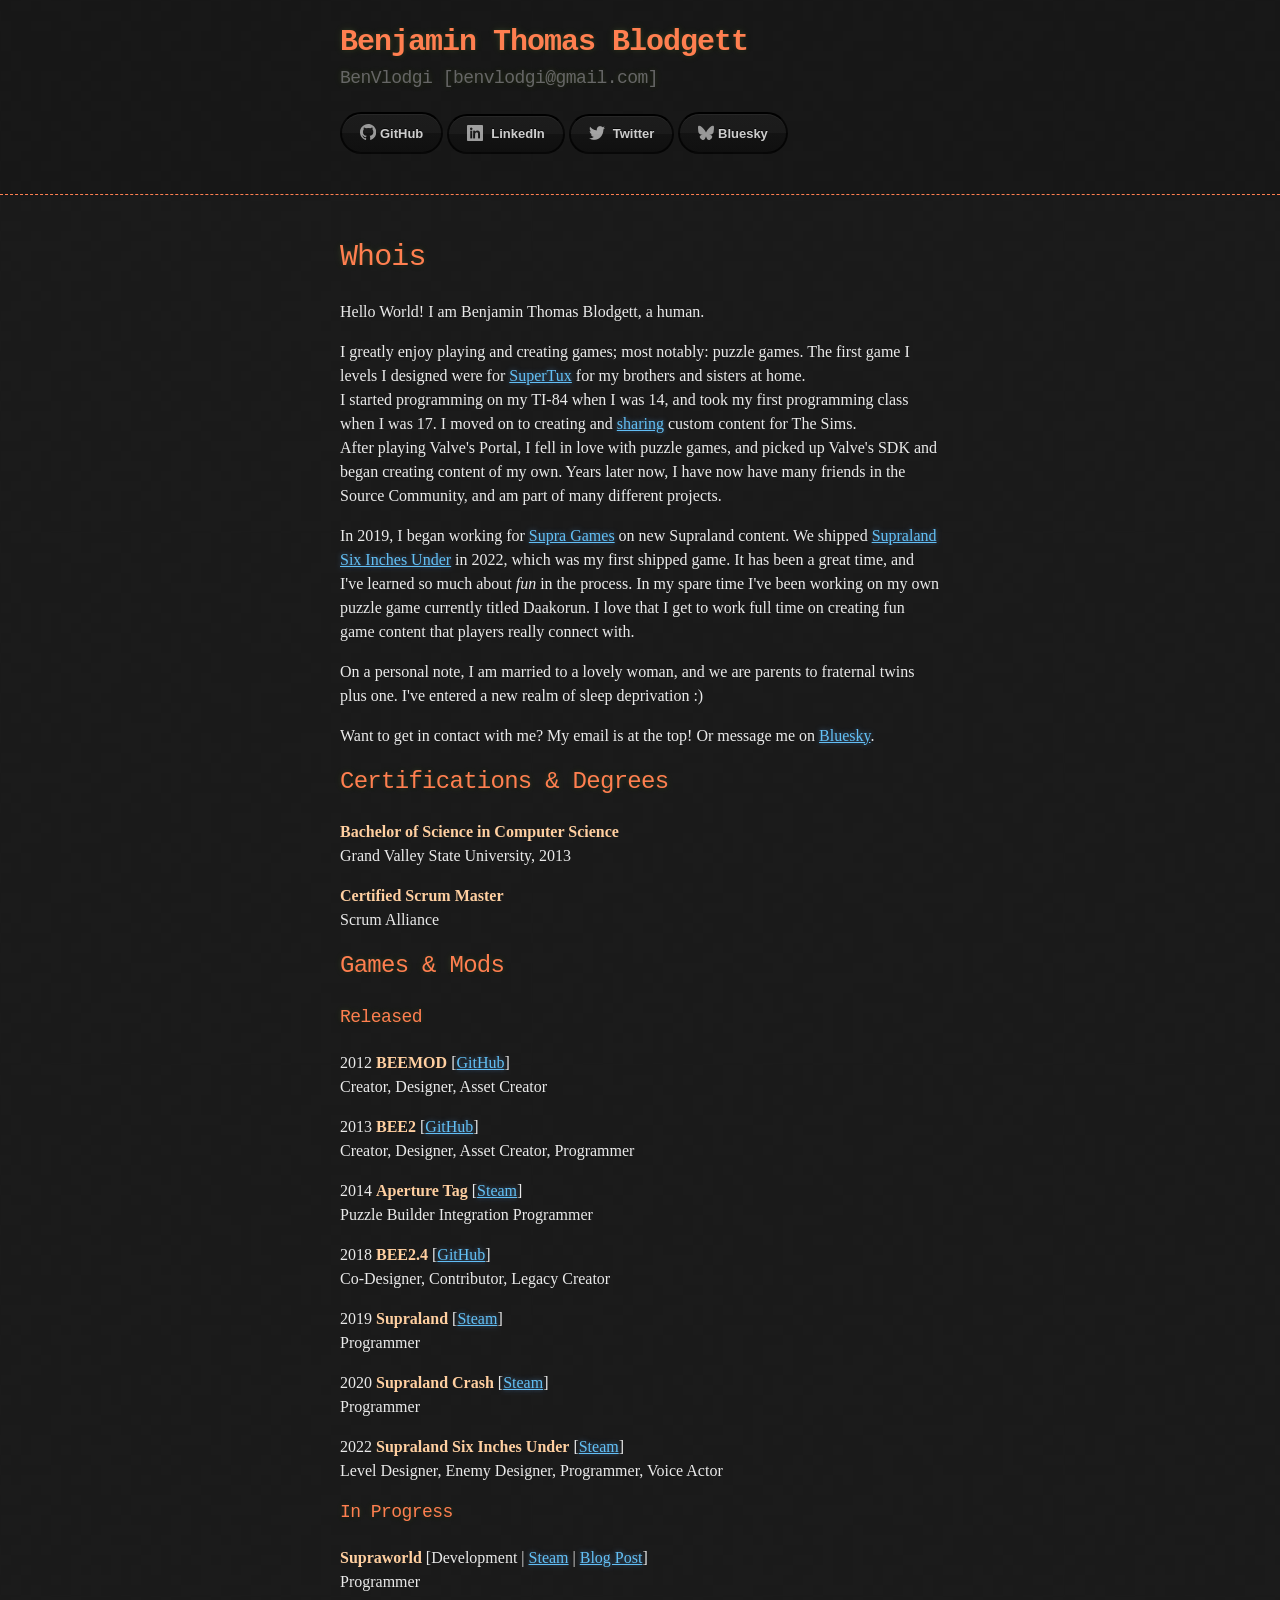
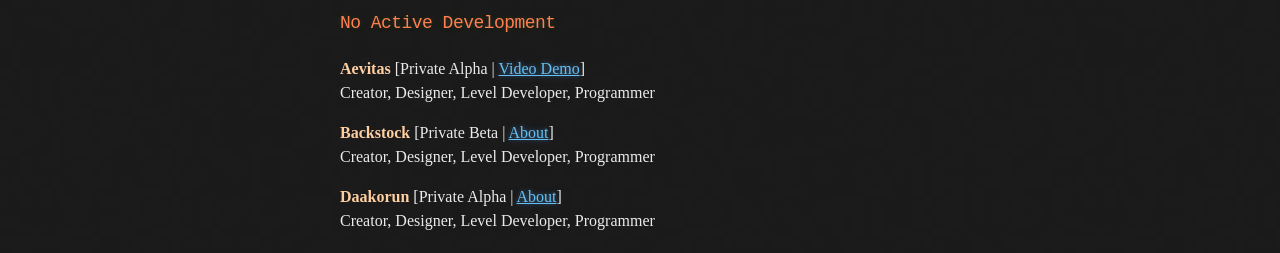
==== commit 73997770: "Add Bluesky, Update Github logo to svg" ====
--- a/index.html
+++ b/index.html
@@ -24,9 +24,16 @@
           </script>
         </h2>
         <section id="downloads">
-          <a href="https://github.com/BenVlodgi" class="btn btn-github"><span class="icon"></span>GitHub</a>
-          <a href="https://www.linkedin.com/in/benjamin-blodgett-30b03960" class="btn btn-linkedin"><span class="icon"></span>LinkedIn</a>
+          <a href="https://github.com/BenVlodgi" class="btn btn-github">
+		    <svg fill="none" viewBox="0 0 98 96" transform="translate(0 2)" style="height: 16px;"><path fill="#999999" fill-rule="evenodd" clip-rule="evenodd" d="M48.854 0C21.839 0 0 22 0 49.217c0 21.756 13.993 40.172 33.405 46.69 2.427.49 3.316-1.059 3.316-2.362 0-1.141-.08-5.052-.08-9.127-13.59 2.934-16.42-5.867-16.42-5.867-2.184-5.704-5.42-7.17-5.42-7.17-4.448-3.015.324-3.015.324-3.015 4.934.326 7.523 5.052 7.523 5.052 4.367 7.496 11.404 5.378 14.235 4.074.404-3.178 1.699-5.378 3.074-6.6-10.839-1.141-22.243-5.378-22.243-24.283 0-5.378 1.94-9.778 5.014-13.2-.485-1.222-2.184-6.275.486-13.038 0 0 4.125-1.304 13.426 5.052a46.97 46.97 0 0 1 12.214-1.63c4.125 0 8.33.571 12.213 1.63 9.302-6.356 13.427-5.052 13.427-5.052 2.67 6.763.97 11.816.485 13.038 3.155 3.422 5.015 7.822 5.015 13.2 0 18.905-11.404 23.06-22.324 24.283 1.78 1.548 3.316 4.481 3.316 9.126 0 6.6-.08 11.897-.08 13.526 0 1.304.89 2.853 3.316 2.364 19.412-6.52 33.405-24.935 33.405-46.691C97.707 22 75.788 0 48.854 0z"/></svg>
+		    GitHub</a>
+          <a href="https://www.linkedin.com/in/benjamin-blodgett-30b03960" class="btn btn-linkedin">
+		  <span class="icon"></span> <!-- <svg fill="none" viewBox="0 0 72 72" height="16" transform="translate(0 3)" style="height: 16px;"><g fill="none" fill-rule="evenodd"><path d="M8,72 L64,72 C68.418278,72 72,68.418278 72,64 L72,8 C72,3.581722 68.418278,-8.11624501e-16 64,0 L8,0 C3.581722,8.11624501e-16 -5.41083001e-16,3.581722 0,8 L0,64 C5.41083001e-16,68.418278 3.581722,72 8,72 Z" fill="#999999"/><path d="M62,62 L51.315625,62 L51.315625,43.8021149 C51.315625,38.8127542 49.4197917,36.0245323 45.4707031,36.0245323 C41.1746094,36.0245323 38.9300781,38.9261103 38.9300781,43.8021149 L38.9300781,62 L28.6333333,62 L28.6333333,27.3333333 L38.9300781,27.3333333 L38.9300781,32.0029283 C38.9300781,32.0029283 42.0260417,26.2742151 49.3825521,26.2742151 C56.7356771,26.2742151 62,30.7644705 62,40.051212 L62,62 Z M16.349349,22.7940133 C12.8420573,22.7940133 10,19.9296567 10,16.3970067 C10,12.8643566 12.8420573,10 16.349349,10 C19.8566406,10 22.6970052,12.8643566 22.6970052,16.3970067 C22.6970052,19.9296567 19.8566406,22.7940133 16.349349,22.7940133 Z M11.0325521,62 L21.769401,62 L21.769401,27.3333333 L11.0325521,27.3333333 L11.0325521,62 Z" fill="#FFF"/></g></svg>-->
+		  LinkedIn</a>
           <a href="https://twitter.com/BenVlodgi" class="btn btn-twitter"><span class="icon"></span>Twitter</a>
+          <a href="https://bsky.app/profile/benvlodgi.bsky.social" class="btn">
+		    <svg fill="none" viewBox="0 0 64 57" width="16" transform="translate(0 3)" style="height: 16px;"><path fill="#999999" d="M13.873 3.805C21.21 9.332 29.103 20.537 32 26.55v15.882c0-.338-.13.044-.41.867-1.512 4.456-7.418 21.847-20.923 7.944-7.111-7.32-3.819-14.64 9.125-16.85-7.405 1.264-15.73-.825-18.014-9.015C1.12 23.022 0 8.51 0 6.55 0-3.268 8.579-.182 13.873 3.805ZM50.127 3.805C42.79 9.332 34.897 20.537 32 26.55v15.882c0-.338.13.044.41.867 1.512 4.456 7.418 21.847 20.923 7.944 7.111-7.32 3.819-14.64-9.125-16.85 7.405 1.264 15.73-.825 18.014-9.015C62.88 23.022 64 8.51 64 6.55c0-9.818-8.578-6.732-13.873-2.745Z"></path></svg>
+			Bluesky</a>
         </section>
       </div>
     </header>
@@ -46,7 +53,7 @@
         </p>
         <p>On a personal note, I am married to a lovely woman, and we are parents to fraternal twins plus one. I've entered a new realm of sleep deprivation :)
         </p>
-        <p>Want to get in contact with me? My email is at the top! Find me on Twitter/<a href="https://twitter.com/BenVlodgi">BenVlodgi</a>.</p>
+        <p>Want to get in contact with me? My email is at the top! Or message me on <a href="https://bsky.app/profile/benvlodgi.bsky.social">Bluesky</a>.</p>
         <h2><a id="certifications-degrees" class="anchor" href="#dertifications-degrees" aria-hidden="true"><span aria-hidden="true" class="octicon octicon-link"></span></a>Certifications & Degrees</h2>
         <p><span class="txt-title">Bachelor of Science in Computer Science</span><br />Grand Valley State University, 2013</p>
         <p><span class="txt-title">Certified Scrum Master</span><br />Scrum Alliance</p>
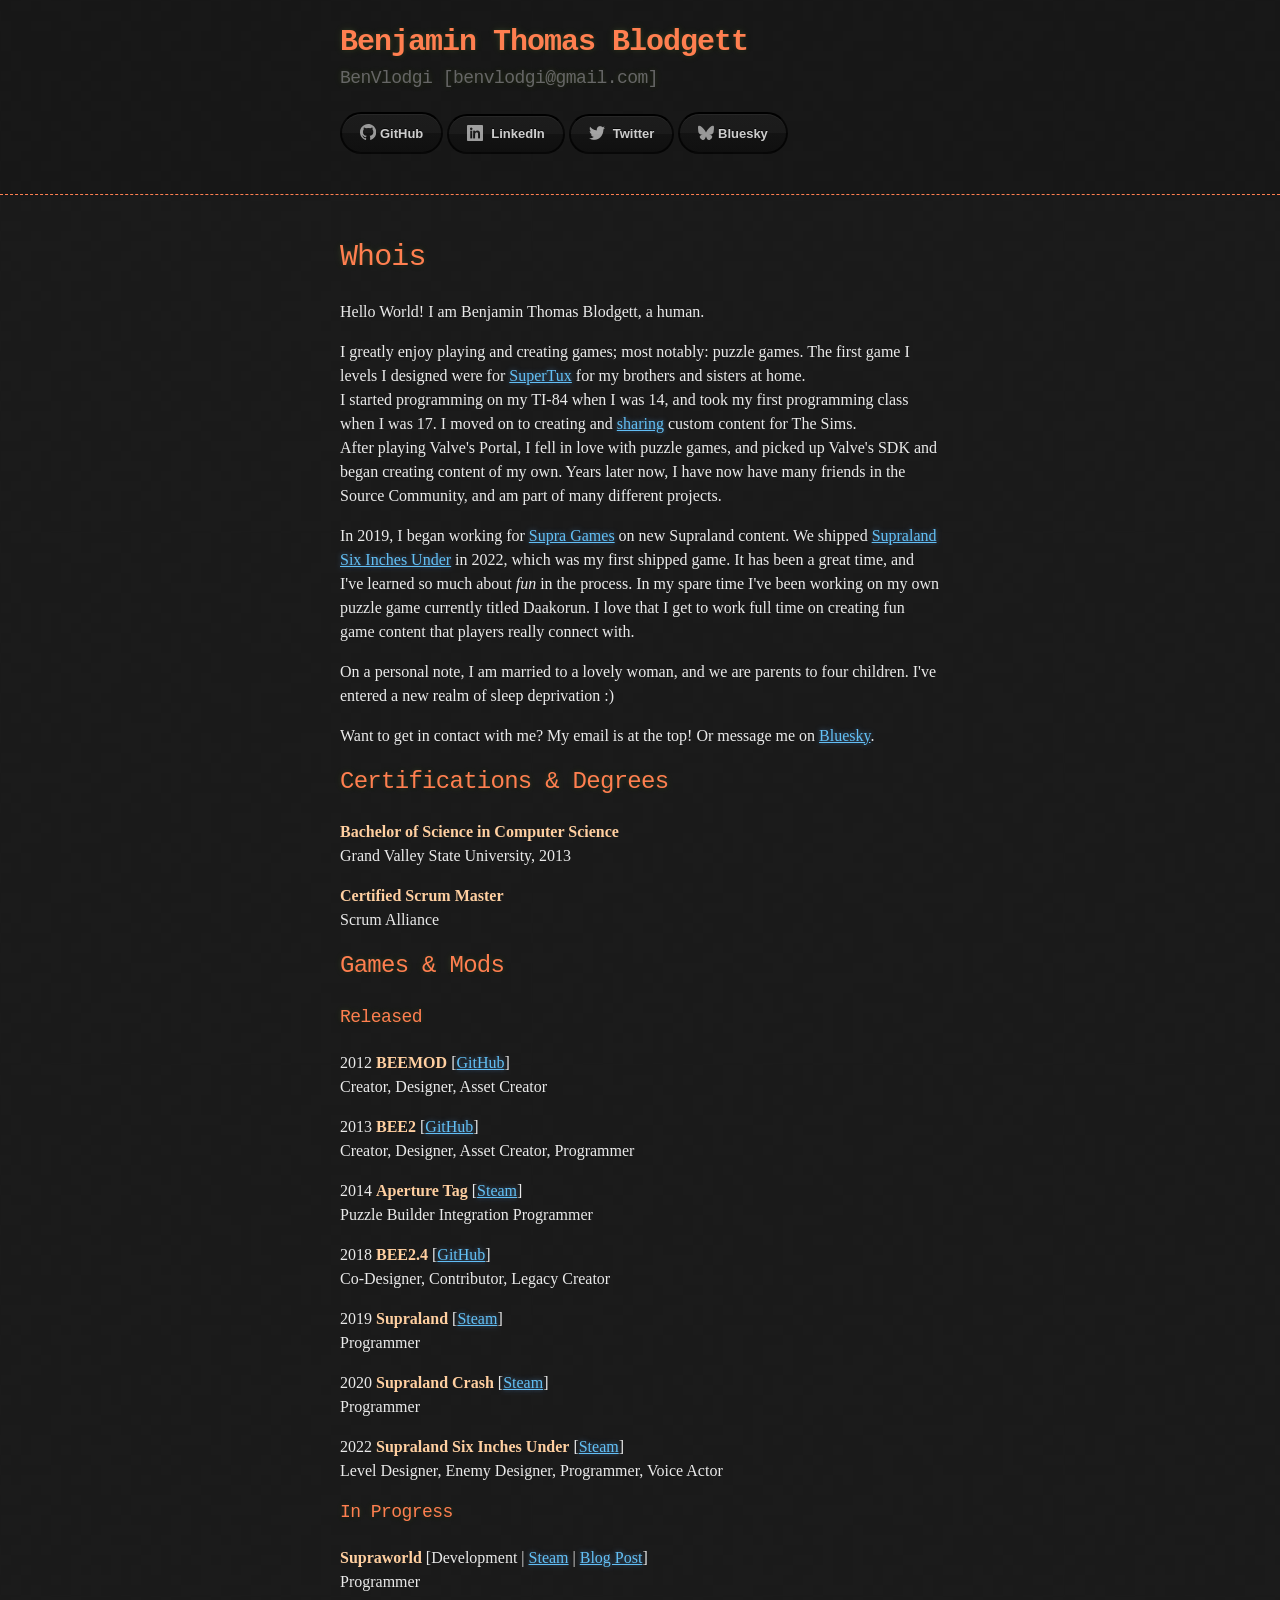
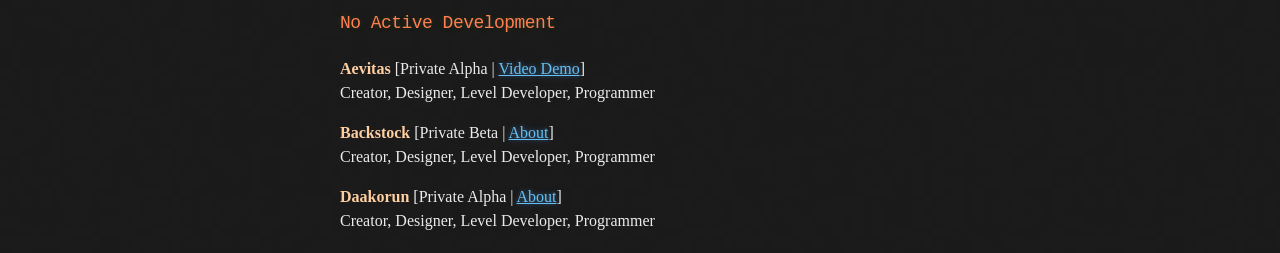
==== commit 6c452825: "Added 4th child" ====
--- a/index.html
+++ b/index.html
@@ -25,15 +25,16 @@
         </h2>
         <section id="downloads">
           <a href="https://github.com/BenVlodgi" class="btn btn-github">
-		    <svg fill="none" viewBox="0 0 98 96" transform="translate(0 2)" style="height: 16px;"><path fill="#999999" fill-rule="evenodd" clip-rule="evenodd" d="M48.854 0C21.839 0 0 22 0 49.217c0 21.756 13.993 40.172 33.405 46.69 2.427.49 3.316-1.059 3.316-2.362 0-1.141-.08-5.052-.08-9.127-13.59 2.934-16.42-5.867-16.42-5.867-2.184-5.704-5.42-7.17-5.42-7.17-4.448-3.015.324-3.015.324-3.015 4.934.326 7.523 5.052 7.523 5.052 4.367 7.496 11.404 5.378 14.235 4.074.404-3.178 1.699-5.378 3.074-6.6-10.839-1.141-22.243-5.378-22.243-24.283 0-5.378 1.94-9.778 5.014-13.2-.485-1.222-2.184-6.275.486-13.038 0 0 4.125-1.304 13.426 5.052a46.97 46.97 0 0 1 12.214-1.63c4.125 0 8.33.571 12.213 1.63 9.302-6.356 13.427-5.052 13.427-5.052 2.67 6.763.97 11.816.485 13.038 3.155 3.422 5.015 7.822 5.015 13.2 0 18.905-11.404 23.06-22.324 24.283 1.78 1.548 3.316 4.481 3.316 9.126 0 6.6-.08 11.897-.08 13.526 0 1.304.89 2.853 3.316 2.364 19.412-6.52 33.405-24.935 33.405-46.691C97.707 22 75.788 0 48.854 0z"/></svg>
-		    GitHub</a>
+            <svg fill="none" viewBox="0 0 98 96" transform="translate(0 2)" style="height: 16px;"><path fill="#999999" fill-rule="evenodd" clip-rule="evenodd" d="M48.854 0C21.839 0 0 22 0 49.217c0 21.756 13.993 40.172 33.405 46.69 2.427.49 3.316-1.059 3.316-2.362 0-1.141-.08-5.052-.08-9.127-13.59 2.934-16.42-5.867-16.42-5.867-2.184-5.704-5.42-7.17-5.42-7.17-4.448-3.015.324-3.015.324-3.015 4.934.326 7.523 5.052 7.523 5.052 4.367 7.496 11.404 5.378 14.235 4.074.404-3.178 1.699-5.378 3.074-6.6-10.839-1.141-22.243-5.378-22.243-24.283 0-5.378 1.94-9.778 5.014-13.2-.485-1.222-2.184-6.275.486-13.038 0 0 4.125-1.304 13.426 5.052a46.97 46.97 0 0 1 12.214-1.63c4.125 0 8.33.571 12.213 1.63 9.302-6.356 13.427-5.052 13.427-5.052 2.67 6.763.97 11.816.485 13.038 3.155 3.422 5.015 7.822 5.015 13.2 0 18.905-11.404 23.06-22.324 24.283 1.78 1.548 3.316 4.481 3.316 9.126 0 6.6-.08 11.897-.08 13.526 0 1.304.89 2.853 3.316 2.364 19.412-6.52 33.405-24.935 33.405-46.691C97.707 22 75.788 0 48.854 0z"/></svg>
+            GitHub</a>
           <a href="https://www.linkedin.com/in/benjamin-blodgett-30b03960" class="btn btn-linkedin">
-		  <span class="icon"></span> <!-- <svg fill="none" viewBox="0 0 72 72" height="16" transform="translate(0 3)" style="height: 16px;"><g fill="none" fill-rule="evenodd"><path d="M8,72 L64,72 C68.418278,72 72,68.418278 72,64 L72,8 C72,3.581722 68.418278,-8.11624501e-16 64,0 L8,0 C3.581722,8.11624501e-16 -5.41083001e-16,3.581722 0,8 L0,64 C5.41083001e-16,68.418278 3.581722,72 8,72 Z" fill="#999999"/><path d="M62,62 L51.315625,62 L51.315625,43.8021149 C51.315625,38.8127542 49.4197917,36.0245323 45.4707031,36.0245323 C41.1746094,36.0245323 38.9300781,38.9261103 38.9300781,43.8021149 L38.9300781,62 L28.6333333,62 L28.6333333,27.3333333 L38.9300781,27.3333333 L38.9300781,32.0029283 C38.9300781,32.0029283 42.0260417,26.2742151 49.3825521,26.2742151 C56.7356771,26.2742151 62,30.7644705 62,40.051212 L62,62 Z M16.349349,22.7940133 C12.8420573,22.7940133 10,19.9296567 10,16.3970067 C10,12.8643566 12.8420573,10 16.349349,10 C19.8566406,10 22.6970052,12.8643566 22.6970052,16.3970067 C22.6970052,19.9296567 19.8566406,22.7940133 16.349349,22.7940133 Z M11.0325521,62 L21.769401,62 L21.769401,27.3333333 L11.0325521,27.3333333 L11.0325521,62 Z" fill="#FFF"/></g></svg>-->
-		  LinkedIn</a>
-          <a href="https://twitter.com/BenVlodgi" class="btn btn-twitter"><span class="icon"></span>Twitter</a>
+            <span class="icon"></span> <!-- <svg fill="none" viewBox="0 0 72 72" height="16" transform="translate(0 3)" style="height: 16px;"><g fill="none" fill-rule="evenodd"><path d="M8,72 L64,72 C68.418278,72 72,68.418278 72,64 L72,8 C72,3.581722 68.418278,-8.11624501e-16 64,0 L8,0 C3.581722,8.11624501e-16 -5.41083001e-16,3.581722 0,8 L0,64 C5.41083001e-16,68.418278 3.581722,72 8,72 Z" fill="#999999"/><path d="M62,62 L51.315625,62 L51.315625,43.8021149 C51.315625,38.8127542 49.4197917,36.0245323 45.4707031,36.0245323 C41.1746094,36.0245323 38.9300781,38.9261103 38.9300781,43.8021149 L38.9300781,62 L28.6333333,62 L28.6333333,27.3333333 L38.9300781,27.3333333 L38.9300781,32.0029283 C38.9300781,32.0029283 42.0260417,26.2742151 49.3825521,26.2742151 C56.7356771,26.2742151 62,30.7644705 62,40.051212 L62,62 Z M16.349349,22.7940133 C12.8420573,22.7940133 10,19.9296567 10,16.3970067 C10,12.8643566 12.8420573,10 16.349349,10 C19.8566406,10 22.6970052,12.8643566 22.6970052,16.3970067 C22.6970052,19.9296567 19.8566406,22.7940133 16.349349,22.7940133 Z M11.0325521,62 L21.769401,62 L21.769401,27.3333333 L11.0325521,27.3333333 L11.0325521,62 Z" fill="#FFF"/></g></svg>-->
+            LinkedIn</a>
+          <a href="https://twitter.com/BenVlodgi" class="btn btn-twitter"><span class="icon"></span>
+            Twitter</a>
           <a href="https://bsky.app/profile/benvlodgi.bsky.social" class="btn">
-		    <svg fill="none" viewBox="0 0 64 57" width="16" transform="translate(0 3)" style="height: 16px;"><path fill="#999999" d="M13.873 3.805C21.21 9.332 29.103 20.537 32 26.55v15.882c0-.338-.13.044-.41.867-1.512 4.456-7.418 21.847-20.923 7.944-7.111-7.32-3.819-14.64 9.125-16.85-7.405 1.264-15.73-.825-18.014-9.015C1.12 23.022 0 8.51 0 6.55 0-3.268 8.579-.182 13.873 3.805ZM50.127 3.805C42.79 9.332 34.897 20.537 32 26.55v15.882c0-.338.13.044.41.867 1.512 4.456 7.418 21.847 20.923 7.944 7.111-7.32 3.819-14.64-9.125-16.85 7.405 1.264 15.73-.825 18.014-9.015C62.88 23.022 64 8.51 64 6.55c0-9.818-8.578-6.732-13.873-2.745Z"></path></svg>
-			Bluesky</a>
+            <svg fill="none" viewBox="0 0 64 57" width="16" transform="translate(0 3)" style="height: 16px;"><path fill="#999999" d="M13.873 3.805C21.21 9.332 29.103 20.537 32 26.55v15.882c0-.338-.13.044-.41.867-1.512 4.456-7.418 21.847-20.923 7.944-7.111-7.32-3.819-14.64 9.125-16.85-7.405 1.264-15.73-.825-18.014-9.015C1.12 23.022 0 8.51 0 6.55 0-3.268 8.579-.182 13.873 3.805ZM50.127 3.805C42.79 9.332 34.897 20.537 32 26.55v15.882c0-.338.13.044.41.867 1.512 4.456 7.418 21.847 20.923 7.944 7.111-7.32 3.819-14.64-9.125-16.85 7.405 1.264 15.73-.825 18.014-9.015C62.88 23.022 64 8.51 64 6.55c0-9.818-8.578-6.732-13.873-2.745Z"></path></svg>
+            Bluesky</a>
         </section>
       </div>
     </header>
@@ -51,7 +52,7 @@
         <p>In 2019, I began working for <a href="https://deathball.net/supragames/">Supra Games</a> on new Supraland content. We shipped <a href="https://store.steampowered.com/app/1522870/Supraland_Six_Inches_Under/">Supraland Six Inches Under</a> in 2022, which was my first shipped game. It has been a great time, and I've learned so much about <i>fun</i> in the process. In my spare time I've been working on my own puzzle game currently titled Daakorun.
           I love that I get to work full time on creating fun game content that players really connect with.
         </p>
-        <p>On a personal note, I am married to a lovely woman, and we are parents to fraternal twins plus one. I've entered a new realm of sleep deprivation :)
+        <p>On a personal note, I am married to a lovely woman, and we are parents to four children. I've entered a new realm of sleep deprivation :)
         </p>
         <p>Want to get in contact with me? My email is at the top! Or message me on <a href="https://bsky.app/profile/benvlodgi.bsky.social">Bluesky</a>.</p>
         <h2><a id="certifications-degrees" class="anchor" href="#dertifications-degrees" aria-hidden="true"><span aria-hidden="true" class="octicon octicon-link"></span></a>Certifications & Degrees</h2>
